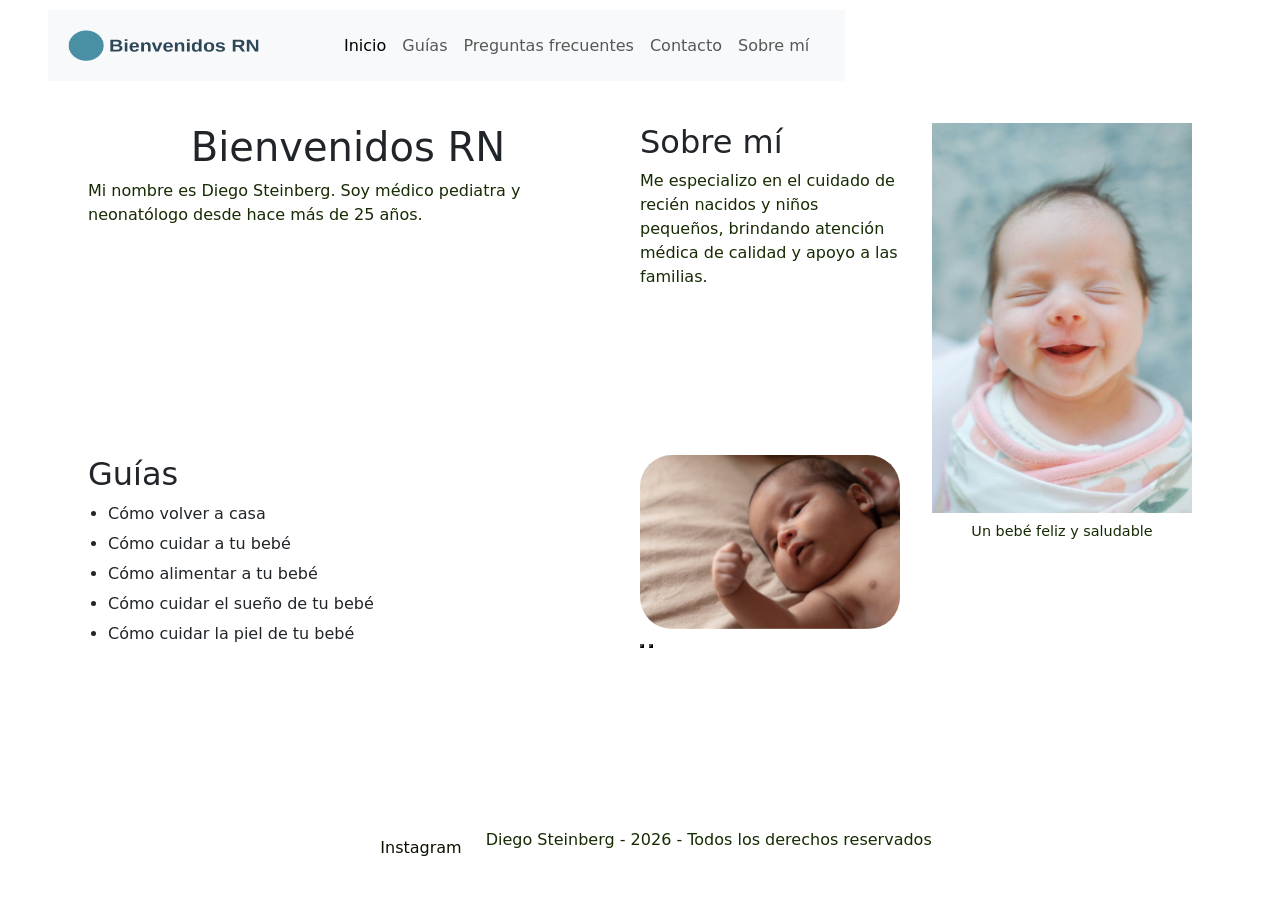
==== index.html @ 624943ad "fix index comentario invalido en carrusel y fix acordeon en preguntas frecuentes" ====
<!DOCTYPE html>
<html lang="es">

<head>
    <meta charset="UTF-8">
    <meta name="viewport" content="width=device-width, initial-scale=1.0">
    <!-- css -->
    <link rel="stylesheet" href="./styles/style.css">
    <title>Bienvenidos RN</title>
    <!-- Bootstrap CSS -->
    <link href="https://cdn.jsdelivr.net/npm/bootstrap@5.3.8/dist/css/bootstrap.min.css" rel="stylesheet"
        integrity="sha384-sRIl4kxILFvY47J16cr9ZwB07vP4J8+LH7qKQnuqkuIAvNWLzeN8tE5YBujZqJLB" crossorigin="anonymous">
</head>

<body>
    <header>
        <nav class="navbar navbar-expand-lg bg-light">
            <div class="container-fluid">
                <a class="navbar-brand" href="#">
                    <img src="assets/logo.png" alt="Bienvenidos RN" class="logo" style="max-height: 45px;">
                </a>

                <!-- Botón hamburguesa (visible solo en móviles/tablets) -->
                <button class="navbar-toggler" type="button" data-bs-toggle="offcanvas" data-bs-target="#menuPrincipal"
                    aria-controls="menuPrincipal" aria-label="Abrir menú de navegación">
                    <span class="navbar-toggler-icon"></span>
                </button>

                <!-- Menú lateral deslizable -->
                <div class="offcanvas offcanvas-end" tabindex="-1" id="menuPrincipal"
                    aria-labelledby="menuPrincipalLabel">
                    <div class="offcanvas-header">
                        <h5 class="offcanvas-title" id="menuPrincipalLabel">Bienvenidos RN</h5>
                        <button type="button" class="btn-close" data-bs-dismiss="offcanvas"
                            aria-label="Cerrar"></button>
                    </div>
                    <div class="offcanvas-body">
                        <ul class="navbar-nav justify-content-end flex-grow-1 pe-3">
                            <li class="nav-item">
                                <a class="nav-link active" aria-current="page" href="#">Inicio</a>
                            </li>
                            <li class="nav-item">
                                <a class="nav-link" href="pages/guias.html">Guías</a>
                            </li>
                            <li class="nav-item">
                                <a class="nav-link" href="pages/preguntas-frecuentes.html">Preguntas frecuentes</a>
                            </li>
                            <li class="nav-item">
                                <a class="nav-link" href="pages/contacto.html">Contacto</a>
                            </li>
                            <li class="nav-item">
                                <a class="nav-link" href="pages/sobre-mi.html">Sobre mí</a>
                            </li>
                        </ul>
                    </div>
                </div>
            </div>
        </nav>
    </header>

    <main class="home-grid">
        <section>
            <h1>Bienvenidos RN</h1>
            <p>Mi nombre es Diego Steinberg. Soy médico pediatra y neonatólogo desde hace más de 25 años.</p>
        </section>

        <section>
            <h2>Sobre mí</h2>
            <p>Me especializo en el cuidado de recién nacidos y niños pequeños, brindando atención médica de calidad y
                apoyo a las familias.</p>
        </section>

        <section>
            <h2>Guías</h2>
            <ul>
                <li>Cómo volver a casa</li>
                <li>Cómo cuidar a tu bebé</li>
                <li>Cómo alimentar a tu bebé</li>
                <li>Cómo cuidar el sueño de tu bebé</li>
                <li>Cómo cuidar la piel de tu bebé</li>
            </ul>
        </section>

        <figure class="home-foto">
            <img src="assets/imagenbebe.jpg" alt="Primer plano de la cara de un recién nacido">
            <figcaption>Un bebé feliz y saludable</figcaption>
        </figure>

        <!--carrusel-->
        <div id="carouselStackedBottom" class="carousel slide">
  <div class="carousel-inner rounded-5">
    <div class="carousel-item active">
      <img src="assets/reciennacido1.jpg" class="d-block w-100" alt="...">
    </div>
    <div class="carousel-item">
      <img src="assets/reciennacido2.jpg" class="d-block w-100" alt="...">
    </div>
    <div class="carousel-item">
      <img src="assets/reciennacido3.jpg" class="d-block w-100" alt="...">
    </div>
  </div>
  <div>
    <button class="btn-icon btn-sm" type="button" data-bs-target="#carouselStackedBottom" data-bs-slide="prev">
      <span class="carousel-icon-prev" aria-hidden="true"></span>
      <span class="visually-hidden">Previous</span>
    </button>
    <button class="btn-icon btn-sm" type="button" data-bs-target="#carouselStackedBottom" data-bs-slide="next">
      <span class="carousel-icon-next" aria-hidden="true"></span>
      <span class="visually-hidden">Next</span>
    </button>
  </div>
</div>
    </main>

    <footer>
        <ul class="footer-ul">
            <li><a href="https://www.instagram.com/diegosteinberg/">Instagram</a></li>
            <li>
                <p>Diego Steinberg - 2026 - Todos los derechos reservados</p>
            </li>
        </ul>
    </footer>
    <!-- Bootstrap JS -->
    <script src="https://cdn.jsdelivr.net/npm/bootstrap@5.3.8/dist/js/bootstrap.bundle.min.js"
        integrity="sha384-FKyoEForCGlyvwx9Hj09JcYn3nv7wiPVlz7YYwJrWVcXK/BmnVDxM+D2scQbITxI"
        crossorigin="anonymous"></script>
</body>

</html>
---- styles/style.css ----
/* fuentes de google fonts (el @import debe ir primero) */
@import url('https://fonts.googleapis.com/css2?family=Playpen+Sans:wght@100..800&display=swap');

/* ========== BASE (mobile-first) ========== */
* {
    margin: 0;
    padding: 0;
    box-sizing: border-box;
}

body {
    font-family: "Playpen Sans", cursive;
    background-color: #e4d8ae;
    display: flex;
    flex-direction: column;
    min-height: 100vh;
}

img {
    max-width: 100%;
    height: auto;
    display: block;
}

/* header y nav: apilados en mobile */
header {
    display: flex;
    flex-direction: column;
    align-items: center;
    gap: 10px;
    padding: 10px;
}

.logo {
    width: 60%;
    max-width: 260px;
    height: auto;
}

.nav-ul {
    display: flex;
    flex-wrap: wrap;
    justify-content: center;
    align-items: center;
    list-style: none;
    gap: 8px 16px;
    padding: 10px;
}

.nav-ul li {
    list-style: none;
}

.nav-ul li a {
    text-decoration: none;
    color: #091201;
    font-size: 1rem;
    font-weight: 400;
    padding: 8px 0;
    display: inline-block;
}

.nav-ul li a:hover {
    color: #0a7786;
}

/* main: secciones apiladas al 100% del ancho */
main {
    flex: 1;
    display: flex;
    flex-direction: column;
    gap: 20px;
    padding: 16px;
    width: 100%;
}

main>section {
    width: 100%;
}

article {
    margin: 0;
}

figure {
    display: flex;
    flex-direction: column;
    gap: 8px;
}

figcaption {
    color: #162b03;
    font-size: 0.9rem;
    text-align: center;
}

/* tipografía */
h1 {
    color: #0a7786;
    font-size: 2rem;
    text-align: center;
    font-weight: 700;
}

h2 {
    color: #2d701f;
    font-size: 1.5rem;
    text-align: left;
    font-weight: 500;
}

p {
    color: #162b03;
    font-size: 1rem;
    text-align: left;
    font-weight: 400;
    line-height: 1.5;
}

main ul {
    padding-left: 20px;
    display: flex;
    flex-direction: column;
    gap: 6px;
}

/* footer */
footer {
    padding: 16px;
}

.footer-ul {
    list-style: none;
    display: flex;
    flex-direction: column;
    align-items: center;
    gap: 8px;
    text-align: center;
}

.footer-ul li a {
    text-decoration: none;
    color: #091201;
    font-size: 1rem;
    font-weight: 400;
}

/* ========== INDEX: grid con areas (mobile = una columna) ========== */
.home-grid {
    display: grid;
    grid-template-columns: 1fr;
    grid-template-areas:
        "hero"
        "sobre"
        "guias"
        "foto";
    gap: 20px;
}

.home-foto {
    grid-area: foto;
}

/* ========== GUIAS: grid con areas (mobile = una columna) ========== */
.guias-grid {
    display: grid;
    grid-template-columns: 1fr;
    grid-template-areas:
        "intro"
        "g1"
        "g2"
        "g3"
        "g4"
        "g5"
        "foto";
    gap: 20px;
}

.guias-intro {
    grid-area: intro;
    display: flex;
    flex-direction: column;
    gap: 10px;
}

.guias-foto {
    grid-area: foto;
}

.guias-grid article {
    display: flex;
    flex-direction: column;
    gap: 8px;
    background-color: rgba(255, 255, 255, 0.35);
    padding: 16px;
    border-radius: 12px;
}

/* ======== TABLET ========== */
@media (min-width: 768px) {
    header {
        flex-direction: row;
        justify-content: space-between;
        padding: 10px 24px;
    }

    .logo {
        width: 220px;
    }

    main {
        padding: 24px;
    }

    h1 {
        font-size: 2.5rem;
    }

    h2 {
        font-size: 2rem;
    }

    .home-grid {
        grid-template-columns: 1fr 1fr;
        grid-template-areas:
            "hero  hero"
            "sobre guias"
            "foto  foto";
    }

    .home-foto img {
        margin: 0 auto;
        max-width: 70%;
    }

    .guias-grid {
        grid-template-columns: 1fr 1fr;

    }

    .footer-ul {
        flex-direction: row;
        justify-content: center;
        gap: 24px;
    }
}

/* ======== DESKTOP ========== */
@media (min-width: 1024px) {
    header {
        padding: 10px 48px;
    }

    .logo {
        width: 300px;
    }

    main {
        max-width: 1200px;
        margin: 0 auto;
        padding: 32px 48px;
        gap: 32px;
    }

    h1 {
        font-size: 3.5rem;
    }

    h2 {
        font-size: 2.5rem;
    }

    .home-grid {
        grid-template-columns: 2fr 1fr 1fr;
        grid-template-areas:
            "hero  hero  foto"
            "sobre guias foto";
        gap: 32px;
        align-items: start;
    }

    .home-foto img {
        max-width: 100%;
    }

    .guias-grid {
        grid-template-columns: repeat(3, 1fr);

        gap: 24px;
    }

    .guias-foto {
        align-self: center;
    }
}
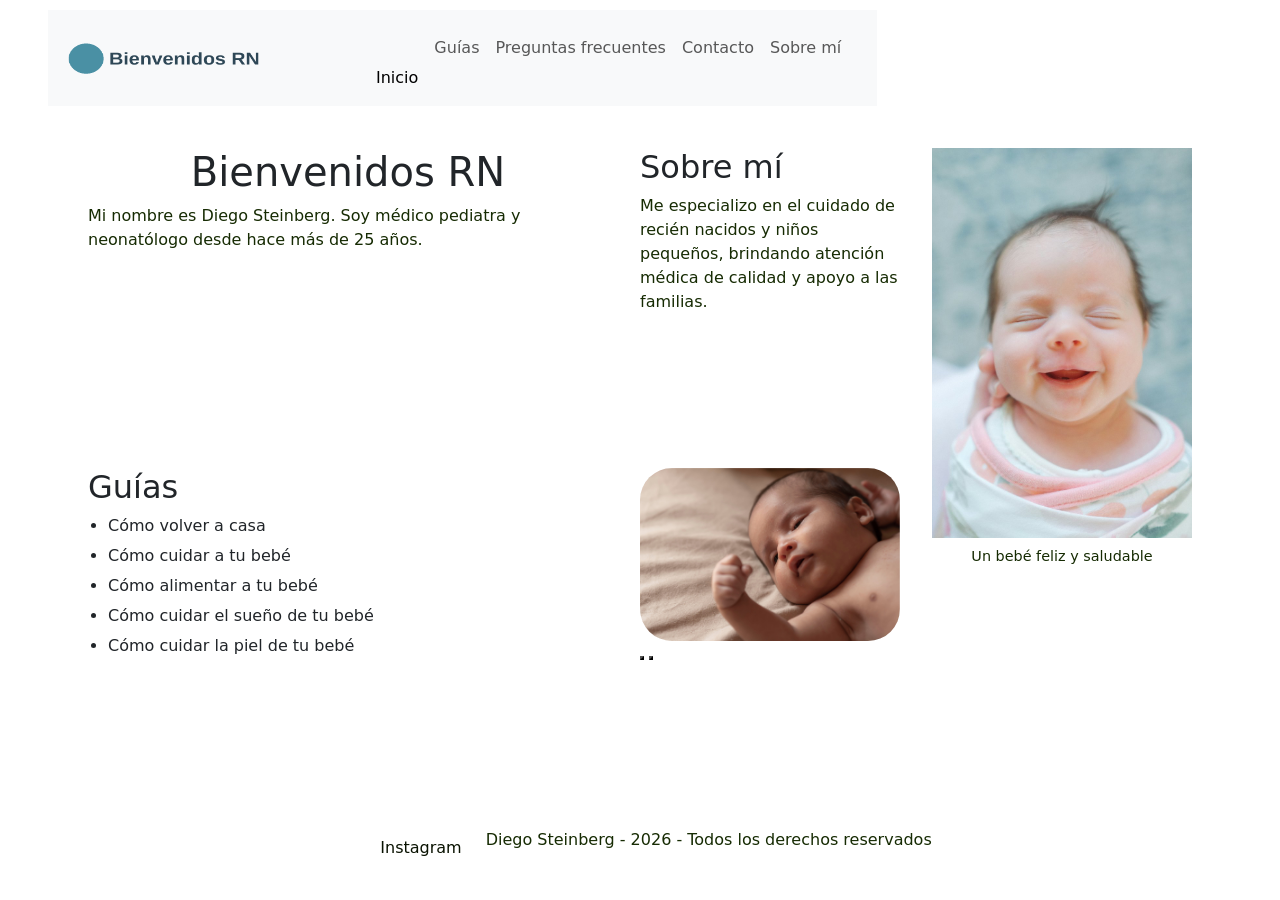
==== commit a5ccb477: "pasando estilos a css1" ====
--- a/index.html
+++ b/index.html
@@ -17,43 +17,43 @@
         <nav class="navbar navbar-expand-lg bg-light">
             <div class="container-fluid">
                 <a class="navbar-brand" href="#">
-                    <img src="assets/logo.png" alt="Bienvenidos RN" class="logo" style="max-height: 45px;">
-                </a>
+                    <img src="assets/logo.png" alt="Bienvenidos RN" class="logo" </a>
 
-                <!-- Botón hamburguesa (visible solo en móviles/tablets) -->
-                <button class="navbar-toggler" type="button" data-bs-toggle="offcanvas" data-bs-target="#menuPrincipal"
-                    aria-controls="menuPrincipal" aria-label="Abrir menú de navegación">
-                    <span class="navbar-toggler-icon"></span>
-                </button>
+                    <!-- Botón hamburguesa (visible solo en móviles/tablets) -->
+                    <button class="navbar-toggler" type="button" data-bs-toggle="offcanvas"
+                        data-bs-target="#menuPrincipal" aria-controls="menuPrincipal"
+                        aria-label="Abrir menú de navegación">
+                        <span class="navbar-toggler-icon"></span>
+                    </button>
 
-                <!-- Menú lateral deslizable -->
-                <div class="offcanvas offcanvas-end" tabindex="-1" id="menuPrincipal"
-                    aria-labelledby="menuPrincipalLabel">
-                    <div class="offcanvas-header">
-                        <h5 class="offcanvas-title" id="menuPrincipalLabel">Bienvenidos RN</h5>
-                        <button type="button" class="btn-close" data-bs-dismiss="offcanvas"
-                            aria-label="Cerrar"></button>
+                    <!-- Menú lateral deslizable -->
+                    <div class="offcanvas offcanvas-end" tabindex="-1" id="menuPrincipal"
+                        aria-labelledby="menuPrincipalLabel">
+                        <div class="offcanvas-header">
+                            <h5 class="offcanvas-title" id="menuPrincipalLabel">Bienvenidos RN</h5>
+                            <button type="button" class="btn-close" data-bs-dismiss="offcanvas"
+                                aria-label="Cerrar"></button>
+                        </div>
+                        <div class="offcanvas-body">
+                            <ul class="navbar-nav justify-content-end flex-grow-1 pe-3">
+                                <li class="nav-item">
+                                    <a class="nav-link active" aria-current="page" href="#">Inicio</a>
+                                </li>
+                                <li class="nav-item">
+                                    <a class="nav-link" href="pages/guias.html">Guías</a>
+                                </li>
+                                <li class="nav-item">
+                                    <a class="nav-link" href="pages/preguntas-frecuentes.html">Preguntas frecuentes</a>
+                                </li>
+                                <li class="nav-item">
+                                    <a class="nav-link" href="pages/contacto.html">Contacto</a>
+                                </li>
+                                <li class="nav-item">
+                                    <a class="nav-link" href="pages/sobre-mi.html">Sobre mí</a>
+                                </li>
+                            </ul>
+                        </div>
                     </div>
-                    <div class="offcanvas-body">
-                        <ul class="navbar-nav justify-content-end flex-grow-1 pe-3">
-                            <li class="nav-item">
-                                <a class="nav-link active" aria-current="page" href="#">Inicio</a>
-                            </li>
-                            <li class="nav-item">
-                                <a class="nav-link" href="pages/guias.html">Guías</a>
-                            </li>
-                            <li class="nav-item">
-                                <a class="nav-link" href="pages/preguntas-frecuentes.html">Preguntas frecuentes</a>
-                            </li>
-                            <li class="nav-item">
-                                <a class="nav-link" href="pages/contacto.html">Contacto</a>
-                            </li>
-                            <li class="nav-item">
-                                <a class="nav-link" href="pages/sobre-mi.html">Sobre mí</a>
-                            </li>
-                        </ul>
-                    </div>
-                </div>
             </div>
         </nav>
     </header>
@@ -88,28 +88,30 @@
 
         <!--carrusel-->
         <div id="carouselStackedBottom" class="carousel slide">
-  <div class="carousel-inner rounded-5">
-    <div class="carousel-item active">
-      <img src="assets/reciennacido1.jpg" class="d-block w-100" alt="...">
-    </div>
-    <div class="carousel-item">
-      <img src="assets/reciennacido2.jpg" class="d-block w-100" alt="...">
-    </div>
-    <div class="carousel-item">
-      <img src="assets/reciennacido3.jpg" class="d-block w-100" alt="...">
-    </div>
-  </div>
-  <div>
-    <button class="btn-icon btn-sm" type="button" data-bs-target="#carouselStackedBottom" data-bs-slide="prev">
-      <span class="carousel-icon-prev" aria-hidden="true"></span>
-      <span class="visually-hidden">Previous</span>
-    </button>
-    <button class="btn-icon btn-sm" type="button" data-bs-target="#carouselStackedBottom" data-bs-slide="next">
-      <span class="carousel-icon-next" aria-hidden="true"></span>
-      <span class="visually-hidden">Next</span>
-    </button>
-  </div>
-</div>
+            <div class="carousel-inner rounded-5">
+                <div class="carousel-item active">
+                    <img src="assets/reciennacido1.jpg" class="d-block w-100" alt="...">
+                </div>
+                <div class="carousel-item">
+                    <img src="assets/reciennacido2.jpg" class="d-block w-100" alt="...">
+                </div>
+                <div class="carousel-item">
+                    <img src="assets/reciennacido3.jpg" class="d-block w-100" alt="...">
+                </div>
+            </div>
+            <div>
+                <button class="btn-icon btn-sm" type="button" data-bs-target="#carouselStackedBottom"
+                    data-bs-slide="prev">
+                    <span class="carousel-icon-prev" aria-hidden="true"></span>
+                    <span class="visually-hidden">Previous</span>
+                </button>
+                <button class="btn-icon btn-sm" type="button" data-bs-target="#carouselStackedBottom"
+                    data-bs-slide="next">
+                    <span class="carousel-icon-next" aria-hidden="true"></span>
+                    <span class="visually-hidden">Next</span>
+                </button>
+            </div>
+        </div>
     </main>
 
     <footer>
--- a/styles/style.css
+++ b/styles/style.css
@@ -1,295 +1,263 @@
+@charset "UTF-8";
 /* fuentes de google fonts (el @import debe ir primero) */
-@import url('https://fonts.googleapis.com/css2?family=Playpen+Sans:wght@100..800&display=swap');
-
+@import url("https://fonts.googleapis.com/css2?family=Playpen+Sans:wght@100..800&display=swap");
 /* ========== BASE (mobile-first) ========== */
 * {
-    margin: 0;
-    padding: 0;
-    box-sizing: border-box;
+  margin: 0;
+  padding: 0;
+  box-sizing: border-box;
 }
 
 body {
-    font-family: "Playpen Sans", cursive;
-    background-color: #e4d8ae;
-    display: flex;
-    flex-direction: column;
-    min-height: 100vh;
+  font-family: "Playpen Sans", cursive;
+  background-color: #e4d8ae;
+  display: flex;
+  flex-direction: column;
+  min-height: 100vh;
 }
 
 img {
-    max-width: 100%;
-    height: auto;
-    display: block;
+  max-width: 100%;
+  height: auto;
+  display: block;
 }
 
 /* header y nav: apilados en mobile */
 header {
-    display: flex;
-    flex-direction: column;
-    align-items: center;
-    gap: 10px;
-    padding: 10px;
+  display: flex;
+  flex-direction: column;
+  align-items: center;
+  gap: 10px;
+  padding: 10px;
 }
 
 .logo {
-    width: 60%;
-    max-width: 260px;
-    height: auto;
+  width: 60%;
+  max-width: 260px;
+  max-height: 45px;
+  height: auto;
 }
 
 .nav-ul {
-    display: flex;
-    flex-wrap: wrap;
-    justify-content: center;
-    align-items: center;
-    list-style: none;
-    gap: 8px 16px;
-    padding: 10px;
+  display: flex;
+  flex-wrap: wrap;
+  justify-content: center;
+  align-items: center;
+  list-style: none;
+  gap: 8px 16px;
+  padding: 10px;
 }
 
 .nav-ul li {
-    list-style: none;
+  list-style: none;
 }
 
 .nav-ul li a {
-    text-decoration: none;
-    color: #091201;
-    font-size: 1rem;
-    font-weight: 400;
-    padding: 8px 0;
-    display: inline-block;
+  text-decoration: none;
+  color: #091201;
+  font-size: 1rem;
+  font-weight: 400;
+  padding: 8px 0;
+  display: inline-block;
 }
 
 .nav-ul li a:hover {
-    color: #0a7786;
+  color: #0a7786;
 }
 
 /* main: secciones apiladas al 100% del ancho */
 main {
-    flex: 1;
-    display: flex;
-    flex-direction: column;
-    gap: 20px;
-    padding: 16px;
-    width: 100%;
-}
-
-main>section {
-    width: 100%;
+  flex: 1;
+  display: flex;
+  flex-direction: column;
+  gap: 20px;
+  padding: 16px;
+  width: 100%;
+}
+
+main > section {
+  width: 100%;
 }
 
 article {
-    margin: 0;
+  margin: 0;
 }
 
 figure {
-    display: flex;
-    flex-direction: column;
-    gap: 8px;
+  display: flex;
+  flex-direction: column;
+  gap: 8px;
 }
 
 figcaption {
-    color: #162b03;
-    font-size: 0.9rem;
-    text-align: center;
+  color: #162b03;
+  font-size: 0.9rem;
+  text-align: center;
 }
 
 /* tipografía */
 h1 {
-    color: #0a7786;
-    font-size: 2rem;
-    text-align: center;
-    font-weight: 700;
+  color: #0a7786;
+  font-size: 2rem;
+  text-align: center;
+  font-weight: 700;
 }
 
 h2 {
-    color: #2d701f;
-    font-size: 1.5rem;
-    text-align: left;
-    font-weight: 500;
+  color: #2d701f;
+  font-size: 1.5rem;
+  text-align: left;
+  font-weight: 500;
 }
 
 p {
-    color: #162b03;
-    font-size: 1rem;
-    text-align: left;
-    font-weight: 400;
-    line-height: 1.5;
+  color: #162b03;
+  font-size: 1rem;
+  text-align: left;
+  font-weight: 400;
+  line-height: 1.5;
 }
 
 main ul {
-    padding-left: 20px;
-    display: flex;
-    flex-direction: column;
-    gap: 6px;
+  padding-left: 20px;
+  display: flex;
+  flex-direction: column;
+  gap: 6px;
 }
 
 /* footer */
 footer {
-    padding: 16px;
+  padding: 16px;
 }
 
 .footer-ul {
-    list-style: none;
-    display: flex;
-    flex-direction: column;
-    align-items: center;
-    gap: 8px;
-    text-align: center;
+  list-style: none;
+  display: flex;
+  flex-direction: column;
+  align-items: center;
+  gap: 8px;
+  text-align: center;
 }
 
 .footer-ul li a {
-    text-decoration: none;
-    color: #091201;
-    font-size: 1rem;
-    font-weight: 400;
+  text-decoration: none;
+  color: #091201;
+  font-size: 1rem;
+  font-weight: 400;
 }
 
 /* ========== INDEX: grid con areas (mobile = una columna) ========== */
 .home-grid {
-    display: grid;
-    grid-template-columns: 1fr;
-    grid-template-areas:
-        "hero"
-        "sobre"
-        "guias"
-        "foto";
-    gap: 20px;
+  display: grid;
+  grid-template-columns: 1fr;
+  grid-template-areas: "hero" "sobre" "guias" "foto";
+  gap: 20px;
 }
 
 .home-foto {
-    grid-area: foto;
+  grid-area: foto;
 }
 
 /* ========== GUIAS: grid con areas (mobile = una columna) ========== */
 .guias-grid {
-    display: grid;
-    grid-template-columns: 1fr;
-    grid-template-areas:
-        "intro"
-        "g1"
-        "g2"
-        "g3"
-        "g4"
-        "g5"
-        "foto";
-    gap: 20px;
+  display: grid;
+  grid-template-columns: 1fr;
+  grid-template-areas: "intro" "g1" "g2" "g3" "g4" "g5" "foto";
+  gap: 20px;
 }
 
 .guias-intro {
-    grid-area: intro;
-    display: flex;
-    flex-direction: column;
-    gap: 10px;
+  grid-area: intro;
+  display: flex;
+  flex-direction: column;
+  gap: 10px;
 }
 
 .guias-foto {
-    grid-area: foto;
+  grid-area: foto;
 }
 
 .guias-grid article {
-    display: flex;
-    flex-direction: column;
-    gap: 8px;
-    background-color: rgba(255, 255, 255, 0.35);
-    padding: 16px;
-    border-radius: 12px;
+  display: flex;
+  flex-direction: column;
+  gap: 8px;
+  background-color: rgba(255, 255, 255, 0.35);
+  padding: 16px;
+  border-radius: 12px;
 }
 
 /* ======== TABLET ========== */
 @media (min-width: 768px) {
-    header {
-        flex-direction: row;
-        justify-content: space-between;
-        padding: 10px 24px;
-    }
-
-    .logo {
-        width: 220px;
-    }
-
-    main {
-        padding: 24px;
-    }
-
-    h1 {
-        font-size: 2.5rem;
-    }
-
-    h2 {
-        font-size: 2rem;
-    }
-
-    .home-grid {
-        grid-template-columns: 1fr 1fr;
-        grid-template-areas:
-            "hero  hero"
-            "sobre guias"
-            "foto  foto";
-    }
-
-    .home-foto img {
-        margin: 0 auto;
-        max-width: 70%;
-    }
-
-    .guias-grid {
-        grid-template-columns: 1fr 1fr;
-
-    }
-
-    .footer-ul {
-        flex-direction: row;
-        justify-content: center;
-        gap: 24px;
-    }
-}
-
+  header {
+    flex-direction: row;
+    justify-content: space-between;
+    padding: 10px 24px;
+  }
+  .logo {
+    width: 220px;
+  }
+  main {
+    padding: 24px;
+  }
+  h1 {
+    font-size: 2.5rem;
+  }
+  h2 {
+    font-size: 2rem;
+  }
+  .home-grid {
+    grid-template-columns: 1fr 1fr;
+    grid-template-areas: "hero  hero" "sobre guias" "foto  foto";
+  }
+  .home-foto img {
+    margin: 0 auto;
+    max-width: 70%;
+  }
+  .guias-grid {
+    grid-template-columns: 1fr 1fr;
+  }
+  .footer-ul {
+    flex-direction: row;
+    justify-content: center;
+    gap: 24px;
+  }
+}
 /* ======== DESKTOP ========== */
 @media (min-width: 1024px) {
-    header {
-        padding: 10px 48px;
-    }
-
-    .logo {
-        width: 300px;
-    }
-
-    main {
-        max-width: 1200px;
-        margin: 0 auto;
-        padding: 32px 48px;
-        gap: 32px;
-    }
-
-    h1 {
-        font-size: 3.5rem;
-    }
-
-    h2 {
-        font-size: 2.5rem;
-    }
-
-    .home-grid {
-        grid-template-columns: 2fr 1fr 1fr;
-        grid-template-areas:
-            "hero  hero  foto"
-            "sobre guias foto";
-        gap: 32px;
-        align-items: start;
-    }
-
-    .home-foto img {
-        max-width: 100%;
-    }
-
-    .guias-grid {
-        grid-template-columns: repeat(3, 1fr);
-
-        gap: 24px;
-    }
-
-    .guias-foto {
-        align-self: center;
-    }
-}+  header {
+    padding: 10px 48px;
+  }
+  .logo {
+    width: 300px;
+  }
+  main {
+    max-width: 1200px;
+    margin: 0 auto;
+    padding: 32px 48px;
+    gap: 32px;
+  }
+  h1 {
+    font-size: 3.5rem;
+  }
+  h2 {
+    font-size: 2.5rem;
+  }
+  .home-grid {
+    grid-template-columns: 2fr 1fr 1fr;
+    grid-template-areas: "hero  hero  foto" "sobre guias foto";
+    gap: 32px;
+    align-items: start;
+  }
+  .home-foto img {
+    max-width: 100%;
+  }
+  .guias-grid {
+    grid-template-columns: repeat(3, 1fr);
+    gap: 24px;
+  }
+  .guias-foto {
+    align-self: center;
+  }
+}
+
+/*# sourceMappingURL=style.css.map */
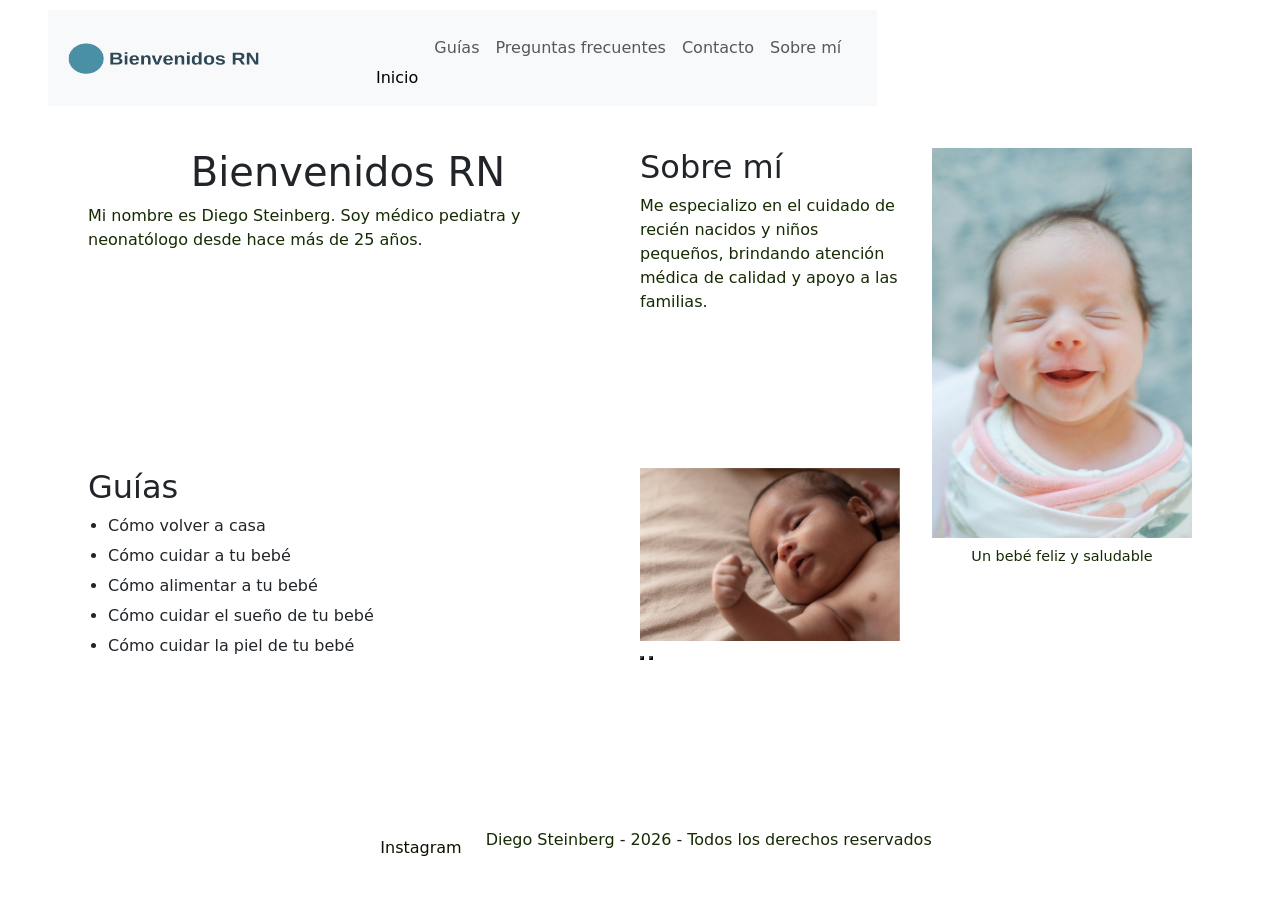
==== commit 7f6c1c89: "fix carrusel" ====
--- a/index.html
+++ b/index.html
@@ -88,15 +88,15 @@
 
         <!--carrusel-->
         <div id="carouselStackedBottom" class="carousel slide">
-            <div class="carousel-inner rounded-5">
+            <div class="carousel-inner carrusel-inner-">
                 <div class="carousel-item active">
-                    <img src="assets/reciennacido1.jpg" class="d-block w-100" alt="...">
+                    <img src="assets/reciennacido1.jpg" class="carrusel-img" alt="...">
                 </div>
                 <div class="carousel-item">
-                    <img src="assets/reciennacido2.jpg" class="d-block w-100" alt="...">
+                    <img src="assets/reciennacido2.jpg" class="carrusel-img" alt="...">
                 </div>
                 <div class="carousel-item">
-                    <img src="assets/reciennacido3.jpg" class="d-block w-100" alt="...">
+                    <img src="assets/reciennacido3.jpg" class="carrusel-img" alt="...">
                 </div>
             </div>
             <div>
--- a/styles/style.css
+++ b/styles/style.css
@@ -1,6 +1,7 @@
 @charset "UTF-8";
 /* fuentes de google fonts (el @import debe ir primero) */
 @import url("https://fonts.googleapis.com/css2?family=Playpen+Sans:wght@100..800&display=swap");
+
 /* ========== BASE (mobile-first) ========== */
 * {
   margin: 0;
@@ -75,7 +76,7 @@
   width: 100%;
 }
 
-main > section {
+main>section {
   width: 100%;
 }
 
@@ -193,71 +194,97 @@
     justify-content: space-between;
     padding: 10px 24px;
   }
+
   .logo {
     width: 220px;
   }
+
   main {
     padding: 24px;
   }
+
   h1 {
     font-size: 2.5rem;
   }
+
   h2 {
     font-size: 2rem;
   }
+
   .home-grid {
     grid-template-columns: 1fr 1fr;
     grid-template-areas: "hero  hero" "sobre guias" "foto  foto";
   }
+
   .home-foto img {
     margin: 0 auto;
     max-width: 70%;
   }
+
   .guias-grid {
     grid-template-columns: 1fr 1fr;
   }
+
   .footer-ul {
     flex-direction: row;
     justify-content: center;
     gap: 24px;
   }
 }
+
 /* ======== DESKTOP ========== */
 @media (min-width: 1024px) {
   header {
     padding: 10px 48px;
   }
+
   .logo {
     width: 300px;
   }
+
   main {
     max-width: 1200px;
     margin: 0 auto;
     padding: 32px 48px;
     gap: 32px;
   }
+
   h1 {
     font-size: 3.5rem;
   }
+
   h2 {
     font-size: 2.5rem;
   }
+
   .home-grid {
     grid-template-columns: 2fr 1fr 1fr;
     grid-template-areas: "hero  hero  foto" "sobre guias foto";
     gap: 32px;
     align-items: start;
   }
+
   .home-foto img {
     max-width: 100%;
   }
+
+  .carrusel-inner {
+    border-radius: 2rem;
+  }
+
+  .carrusel-img {
+    display: block;
+    width: 100%;
+  }
+
   .guias-grid {
     grid-template-columns: repeat(3, 1fr);
     gap: 24px;
   }
+
   .guias-foto {
     align-self: center;
   }
 }
 
-/*# sourceMappingURL=style.css.map */
+/*# sourceMappingURL=style.css.map */
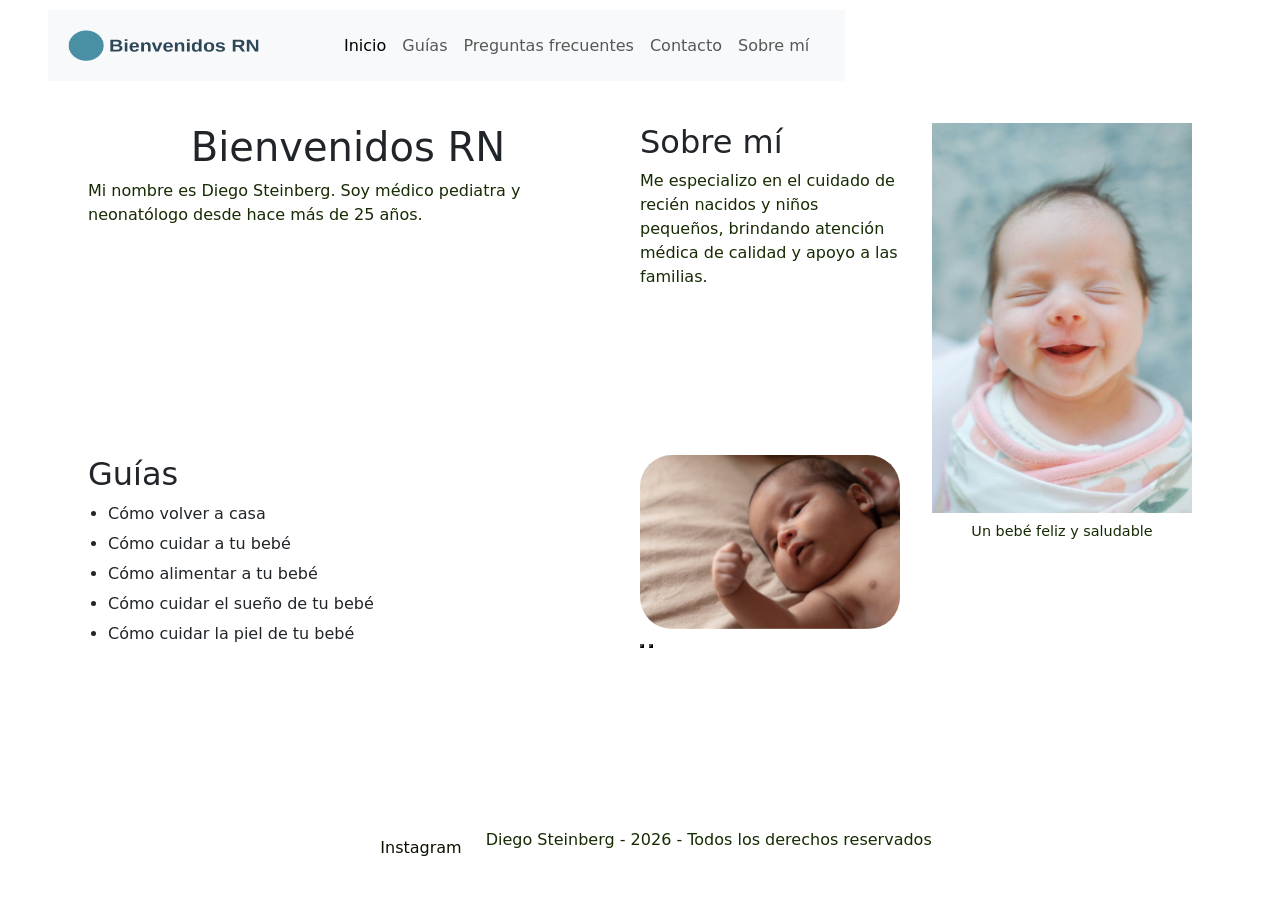
==== commit 1562c65c: "fix inicio" ====
--- a/index.html
+++ b/index.html
@@ -17,43 +17,43 @@
         <nav class="navbar navbar-expand-lg bg-light">
             <div class="container-fluid">
                 <a class="navbar-brand" href="#">
-                    <img src="assets/logo.png" alt="Bienvenidos RN" class="logo" </a>
+                    <img src="assets/logo.png" alt="Bienvenidos RN" class="logo">
+                </a>
 
-                    <!-- Botón hamburguesa (visible solo en móviles/tablets) -->
-                    <button class="navbar-toggler" type="button" data-bs-toggle="offcanvas"
-                        data-bs-target="#menuPrincipal" aria-controls="menuPrincipal"
-                        aria-label="Abrir menú de navegación">
-                        <span class="navbar-toggler-icon"></span>
-                    </button>
+                <!-- Botón hamburguesa (visible solo en móviles/tablets) -->
+                <button class="navbar-toggler" type="button" data-bs-toggle="offcanvas" data-bs-target="#menuPrincipal"
+                    aria-controls="menuPrincipal" aria-label="Abrir menú de navegación">
+                    <span class="navbar-toggler-icon"></span>
+                </button>
 
-                    <!-- Menú lateral deslizable -->
-                    <div class="offcanvas offcanvas-end" tabindex="-1" id="menuPrincipal"
-                        aria-labelledby="menuPrincipalLabel">
-                        <div class="offcanvas-header">
-                            <h5 class="offcanvas-title" id="menuPrincipalLabel">Bienvenidos RN</h5>
-                            <button type="button" class="btn-close" data-bs-dismiss="offcanvas"
-                                aria-label="Cerrar"></button>
-                        </div>
-                        <div class="offcanvas-body">
-                            <ul class="navbar-nav justify-content-end flex-grow-1 pe-3">
-                                <li class="nav-item">
-                                    <a class="nav-link active" aria-current="page" href="#">Inicio</a>
-                                </li>
-                                <li class="nav-item">
-                                    <a class="nav-link" href="pages/guias.html">Guías</a>
-                                </li>
-                                <li class="nav-item">
-                                    <a class="nav-link" href="pages/preguntas-frecuentes.html">Preguntas frecuentes</a>
-                                </li>
-                                <li class="nav-item">
-                                    <a class="nav-link" href="pages/contacto.html">Contacto</a>
-                                </li>
-                                <li class="nav-item">
-                                    <a class="nav-link" href="pages/sobre-mi.html">Sobre mí</a>
-                                </li>
-                            </ul>
-                        </div>
+                <!-- Menú lateral deslizable -->
+                <div class="offcanvas offcanvas-end" tabindex="-1" id="menuPrincipal"
+                    aria-labelledby="menuPrincipalLabel">
+                    <div class="offcanvas-header">
+                        <h5 class="offcanvas-title" id="menuPrincipalLabel">Bienvenidos RN</h5>
+                        <button type="button" class="btn-close" data-bs-dismiss="offcanvas"
+                            aria-label="Cerrar"></button>
                     </div>
+                    <div class="offcanvas-body">
+                        <ul class="navbar-nav justify-content-end flex-grow-1 pe-3">
+                            <li class="nav-item">
+                                <a class="nav-link active" aria-current="page" href="#">Inicio</a>
+                            </li>
+                            <li class="nav-item">
+                                <a class="nav-link" href="pages/guias.html">Guías</a>
+                            </li>
+                            <li class="nav-item">
+                                <a class="nav-link" href="pages/preguntas-frecuentes.html">Preguntas frecuentes</a>
+                            </li>
+                            <li class="nav-item">
+                                <a class="nav-link" href="pages/contacto.html">Contacto</a>
+                            </li>
+                            <li class="nav-item">
+                                <a class="nav-link" href="pages/sobre-mi.html">Sobre mí</a>
+                            </li>
+                        </ul>
+                    </div>
+                </div>
             </div>
         </nav>
     </header>
@@ -88,7 +88,7 @@
 
         <!--carrusel-->
         <div id="carouselStackedBottom" class="carousel slide">
-            <div class="carousel-inner carrusel-inner-">
+            <div class="carousel-inner carrusel-inner">
                 <div class="carousel-item active">
                     <img src="assets/reciennacido1.jpg" class="carrusel-img" alt="...">
                 </div>
--- a/styles/style.css
+++ b/styles/style.css
@@ -277,6 +277,7 @@
     width: 100%;
   }
 
+
   .guias-grid {
     grid-template-columns: repeat(3, 1fr);
     gap: 24px;
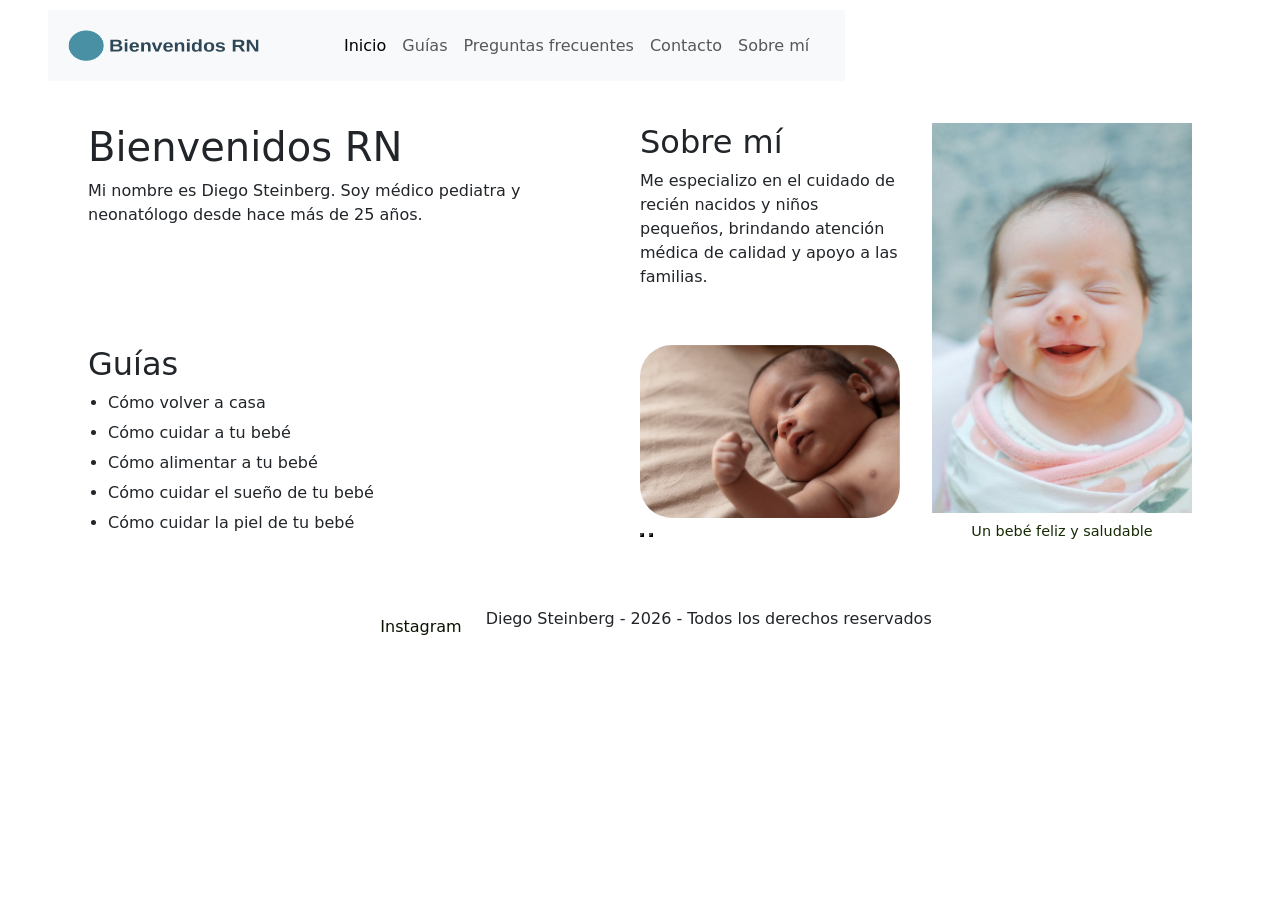
==== commit 68ae5f69: "enlazar AOs" ====
--- a/index.html
+++ b/index.html
@@ -10,11 +10,13 @@
     <!-- Bootstrap CSS -->
     <link href="https://cdn.jsdelivr.net/npm/bootstrap@5.3.8/dist/css/bootstrap.min.css" rel="stylesheet"
         integrity="sha384-sRIl4kxILFvY47J16cr9ZwB07vP4J8+LH7qKQnuqkuIAvNWLzeN8tE5YBujZqJLB" crossorigin="anonymous">
+    <!--AOS -->
+    <link href="https://unpkg.com/aos@2.3.1/dist/aos.css" rel="stylesheet">
 </head>
 
 <body>
     <header>
-        <nav class="navbar navbar-expand-lg bg-light">
+        <nav class="navbar navbar-expand-lg navbar-fondo">
             <div class="container-fluid">
                 <a class="navbar-brand" href="#">
                     <img src="assets/logo.png" alt="Bienvenidos RN" class="logo">
@@ -35,7 +37,7 @@
                             aria-label="Cerrar"></button>
                     </div>
                     <div class="offcanvas-body">
-                        <ul class="navbar-nav justify-content-end flex-grow-1 pe-3">
+                        <ul class="navbar-nav menu-lista">
                             <li class="nav-item">
                                 <a class="nav-link active" aria-current="page" href="#">Inicio</a>
                             </li>
@@ -126,6 +128,14 @@
     <script src="https://cdn.jsdelivr.net/npm/bootstrap@5.3.8/dist/js/bootstrap.bundle.min.js"
         integrity="sha384-FKyoEForCGlyvwx9Hj09JcYn3nv7wiPVlz7YYwJrWVcXK/BmnVDxM+D2scQbITxI"
         crossorigin="anonymous"></script>
+    <!---aos->
+            <script src="https://unpkg.com/aos@2.3.1/dist/aos.js"></script>
+    <script>
+      AOS.init({
+        duration: 700,
+        once: true // Anima una sola vez al bajar para no marear
+      });
+    </script>
 </body>
 
 </html>
--- a/styles/style.css
+++ b/styles/style.css
@@ -1,8 +1,3 @@
-@charset "UTF-8";
-/* fuentes de google fonts (el @import debe ir primero) */
-@import url("https://fonts.googleapis.com/css2?family=Playpen+Sans:wght@100..800&display=swap");
-
-/* ========== BASE (mobile-first) ========== */
 * {
   margin: 0;
   padding: 0;
@@ -12,9 +7,6 @@
 body {
   font-family: "Playpen Sans", cursive;
   background-color: #e4d8ae;
-  display: flex;
-  flex-direction: column;
-  min-height: 100vh;
 }
 
 img {
@@ -23,7 +15,22 @@
   display: block;
 }
 
-/* header y nav: apilados en mobile */
+article {
+  margin: 0;
+}
+
+figure {
+  display: flex;
+  flex-direction: column;
+  gap: 8px;
+}
+
+figcaption {
+  color: #162b03;
+  font-size: 0.9rem;
+  text-align: center;
+}
+
 header {
   display: flex;
   flex-direction: column;
@@ -31,28 +38,145 @@
   gap: 10px;
   padding: 10px;
 }
-
-.logo {
+@media (min-width: 768px) {
+  header {
+    flex-direction: row;
+    justify-content: space-between;
+    padding: 10px 24px;
+  }
+}
+@media (min-width: 1024px) {
+  header {
+    padding: 10px 48px;
+  }
+}
+header .logo {
   width: 60%;
   max-width: 260px;
   max-height: 45px;
   height: auto;
 }
+@media (min-width: 768px) {
+  header .logo {
+    width: 220px;
+  }
+}
+@media (min-width: 1024px) {
+  header .logo {
+    width: 300px;
+  }
+}
+
+main {
+  flex: 1;
+  display: flex;
+  flex-direction: column;
+  gap: 20px;
+  padding: 16px;
+  width: 100%;
+}
+main > section {
+  width: 100%;
+}
+main ul {
+  padding-left: 20px;
+  display: flex;
+  flex-direction: column;
+  gap: 6px;
+}
+@media (min-width: 768px) {
+  main {
+    padding: 24px;
+  }
+}
+@media (min-width: 1024px) {
+  main {
+    max-width: 1200px;
+    margin: 0 auto;
+    padding: 32px 48px;
+    gap: 32px;
+  }
+}
+
+.home-grid {
+  display: grid;
+  grid-template-columns: 1fr;
+  grid-template-areas: "hero" "sobre" "guias" "foto";
+  gap: 20px;
+}
+.home-grid .home-foto {
+  grid-area: foto;
+}
+@media (min-width: 768px) {
+  .home-grid .home-foto img {
+    margin: 0 auto;
+    max-width: 70%;
+  }
+}
+@media (min-width: 1024px) {
+  .home-grid .home-foto img {
+    max-width: 100%;
+  }
+}
+@media (min-width: 768px) {
+  .home-grid {
+    grid-template-columns: 1fr 1fr;
+    grid-template-areas: "hero  hero" "sobre guias" "foto  foto";
+  }
+}
+@media (min-width: 1024px) {
+  .home-grid {
+    grid-template-columns: 2fr 1fr 1fr;
+    grid-template-areas: "hero  hero  foto" "sobre guias foto";
+    gap: 32px;
+    align-items: start;
+  }
+}
+
+.guias-grid {
+  display: grid;
+  grid-template-columns: 1fr;
+  grid-template-areas: "intro" "g1" "g2" "g3" "g4" "g5" "foto";
+  gap: 20px;
+}
+.guias-grid .guias-intro {
+  grid-area: intro;
+  display: flex;
+  flex-direction: column;
+  gap: 10px;
+}
+.guias-grid .guias-foto {
+  grid-area: foto;
+}
+@media (min-width: 1024px) {
+  .guias-grid .guias-foto {
+    align-self: center;
+  }
+}
+@media (min-width: 768px) {
+  .guias-grid {
+    grid-template-columns: 1fr 1fr;
+  }
+}
+@media (min-width: 1024px) {
+  .guias-grid {
+    grid-template-columns: repeat(3, 1fr);
+    gap: 24px;
+  }
+}
 
 .nav-ul {
   display: flex;
-  flex-wrap: wrap;
   justify-content: center;
   align-items: center;
+  flex-wrap: wrap;
   list-style: none;
   gap: 8px 16px;
   padding: 10px;
 }
-
 .nav-ul li {
   list-style: none;
 }
-
 .nav-ul li a {
   text-decoration: none;
   color: #091201;
@@ -60,78 +184,26 @@
   font-weight: 400;
   padding: 8px 0;
   display: inline-block;
-}
-
+  transition: color 0.2s ease;
+}
 .nav-ul li a:hover {
   color: #0a7786;
 }
 
-/* main: secciones apiladas al 100% del ancho */
-main {
-  flex: 1;
-  display: flex;
-  flex-direction: column;
-  gap: 20px;
-  padding: 16px;
-  width: 100%;
-}
-
-main>section {
-  width: 100%;
-}
-
-article {
-  margin: 0;
-}
-
-figure {
-  display: flex;
-  flex-direction: column;
-  gap: 8px;
-}
-
-figcaption {
-  color: #162b03;
-  font-size: 0.9rem;
-  text-align: center;
-}
-
-/* tipografía */
-h1 {
-  color: #0a7786;
-  font-size: 2rem;
-  text-align: center;
-  font-weight: 700;
-}
-
-h2 {
-  color: #2d701f;
-  font-size: 1.5rem;
-  text-align: left;
-  font-weight: 500;
-}
-
-p {
-  color: #162b03;
-  font-size: 1rem;
-  text-align: left;
-  font-weight: 400;
-  line-height: 1.5;
-}
-
-main ul {
-  padding-left: 20px;
-  display: flex;
-  flex-direction: column;
-  gap: 6px;
-}
-
-/* footer */
+@media (min-width: 1024px) {
+  .navbar-fondo {
+    background-color: #f8f9fa;
+  }
+  .menu-lista {
+    justify-content: flex-end;
+    flex-grow: 1;
+    padding-right: 1rem;
+  }
+}
 footer {
   padding: 16px;
 }
-
-.footer-ul {
+footer .footer-ul {
   list-style: none;
   display: flex;
   flex-direction: column;
@@ -139,43 +211,18 @@
   gap: 8px;
   text-align: center;
 }
-
-.footer-ul li a {
+footer .footer-ul li a {
   text-decoration: none;
   color: #091201;
   font-size: 1rem;
   font-weight: 400;
 }
-
-/* ========== INDEX: grid con areas (mobile = una columna) ========== */
-.home-grid {
-  display: grid;
-  grid-template-columns: 1fr;
-  grid-template-areas: "hero" "sobre" "guias" "foto";
-  gap: 20px;
-}
-
-.home-foto {
-  grid-area: foto;
-}
-
-/* ========== GUIAS: grid con areas (mobile = una columna) ========== */
-.guias-grid {
-  display: grid;
-  grid-template-columns: 1fr;
-  grid-template-areas: "intro" "g1" "g2" "g3" "g4" "g5" "foto";
-  gap: 20px;
-}
-
-.guias-intro {
-  grid-area: intro;
-  display: flex;
-  flex-direction: column;
-  gap: 10px;
-}
-
-.guias-foto {
-  grid-area: foto;
+@media (min-width: 768px) {
+  footer .footer-ul {
+    flex-direction: row;
+    justify-content: center;
+    gap: 24px;
+  }
 }
 
 .guias-grid article {
@@ -187,105 +234,29 @@
   border-radius: 12px;
 }
 
-/* ======== TABLET ========== */
-@media (min-width: 768px) {
-  header {
-    flex-direction: row;
-    justify-content: space-between;
-    padding: 10px 24px;
-  }
-
-  .logo {
-    width: 220px;
-  }
-
-  main {
-    padding: 24px;
-  }
-
-  h1 {
-    font-size: 2.5rem;
-  }
-
-  h2 {
-    font-size: 2rem;
-  }
-
-  .home-grid {
-    grid-template-columns: 1fr 1fr;
-    grid-template-areas: "hero  hero" "sobre guias" "foto  foto";
-  }
-
-  .home-foto img {
+@media (min-width: 1024px) {
+  .figura-faq {
+    max-width: 250px;
     margin: 0 auto;
-    max-width: 70%;
-  }
-
-  .guias-grid {
-    grid-template-columns: 1fr 1fr;
-  }
-
-  .footer-ul {
-    flex-direction: row;
-    justify-content: center;
-    gap: 24px;
-  }
-}
-
-/* ======== DESKTOP ========== */
-@media (min-width: 1024px) {
-  header {
-    padding: 10px 48px;
-  }
-
-  .logo {
-    width: 300px;
-  }
-
-  main {
-    max-width: 1200px;
-    margin: 0 auto;
-    padding: 32px 48px;
-    gap: 32px;
-  }
-
-  h1 {
-    font-size: 3.5rem;
-  }
-
-  h2 {
-    font-size: 2.5rem;
-  }
-
-  .home-grid {
-    grid-template-columns: 2fr 1fr 1fr;
-    grid-template-areas: "hero  hero  foto" "sobre guias foto";
-    gap: 32px;
-    align-items: start;
-  }
-
-  .home-foto img {
-    max-width: 100%;
-  }
-
+    text-align: center;
+  }
+  .figura-faq img {
+    border-radius: 0.375rem;
+  }
+  .figura-faq figcaption {
+    margin-top: 0.5rem;
+    font-size: 0.875em;
+    color: #6c757d;
+  }
+}
+@media (min-width: 1024px) {
   .carrusel-inner {
     border-radius: 2rem;
   }
-
   .carrusel-img {
     display: block;
     width: 100%;
   }
-
-
-  .guias-grid {
-    grid-template-columns: repeat(3, 1fr);
-    gap: 24px;
-  }
-
-  .guias-foto {
-    align-self: center;
-  }
-}
-
-/*# sourceMappingURL=style.css.map */+}
+
+/*# sourceMappingURL=style.css.map */
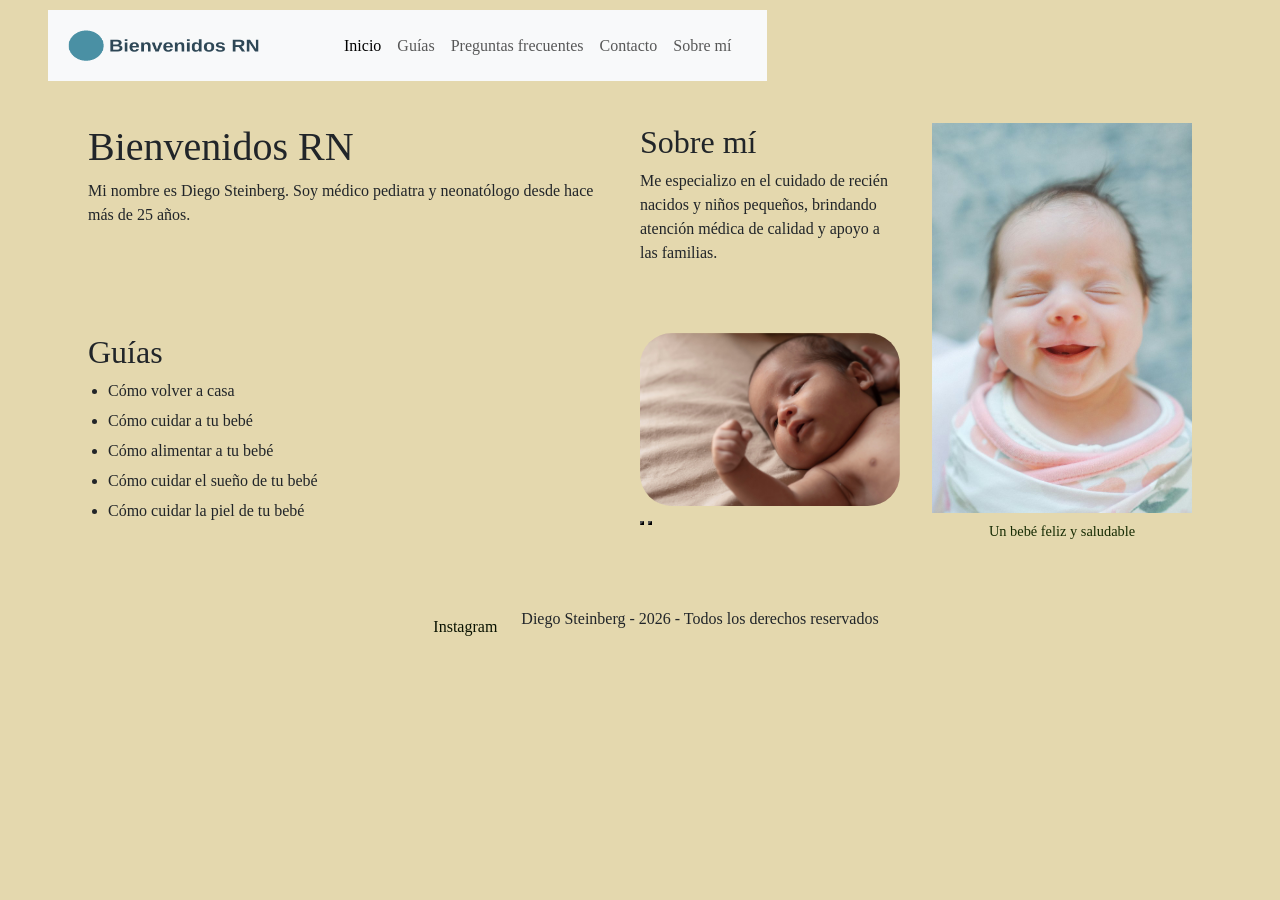
==== commit 47f0e48b: "chore: eliminar archivos css residuales y duplicados" ====
--- a/index.html
+++ b/index.html
@@ -4,12 +4,13 @@
 <head>
     <meta charset="UTF-8">
     <meta name="viewport" content="width=device-width, initial-scale=1.0">
-    <!-- css -->
-    <link rel="stylesheet" href="./styles/style.css">
+   
     <title>Bienvenidos RN</title>
     <!-- Bootstrap CSS -->
     <link href="https://cdn.jsdelivr.net/npm/bootstrap@5.3.8/dist/css/bootstrap.min.css" rel="stylesheet"
         integrity="sha384-sRIl4kxILFvY47J16cr9ZwB07vP4J8+LH7qKQnuqkuIAvNWLzeN8tE5YBujZqJLB" crossorigin="anonymous">
+         <!-- css -->
+    <link rel="stylesheet" href="./styles/style.css">
     <!--AOS -->
     <link href="https://unpkg.com/aos@2.3.1/dist/aos.css" rel="stylesheet">
 </head>
--- a/styles/style.css
+++ b/styles/style.css
@@ -225,13 +225,37 @@
   }
 }
 
+@keyframes aparecer-suave {
+  from {
+    opacity: 0;
+    transform: translateY(12px);
+  }
+  to {
+    opacity: 1;
+    transform: translateY(0);
+  }
+}
 .guias-grid article {
-  display: flex;
-  flex-direction: column;
-  gap: 8px;
   background-color: rgba(255, 255, 255, 0.35);
   padding: 16px;
   border-radius: 12px;
+  box-shadow: 0 2px 6px rgba(0, 0, 0, 0.06);
+}
+
+.guias-grid article {
+  transition: transform 0.25s ease, box-shadow 0.25s ease;
+}
+.guias-grid article:hover {
+  transform: translateY(-5px);
+}
+.guias-grid article {
+  display: flex;
+  flex-direction: column;
+  gap: 8px;
+  animation: aparecer-suave 0.5s ease-out forwards;
+}
+.guias-grid article:hover {
+  box-shadow: 0 8px 18px rgba(0, 0, 0, 0.12);
 }
 
 @media (min-width: 1024px) {
@@ -243,6 +267,12 @@
   .figura-faq img {
     border-radius: 0.375rem;
   }
+  .figura-faq {
+    transition: transform 0.3s ease, box-shadow 0.3s ease;
+  }
+  .figura-faq:hover {
+    transform: translateY(-3px);
+  }
   .figura-faq figcaption {
     margin-top: 0.5rem;
     font-size: 0.875em;
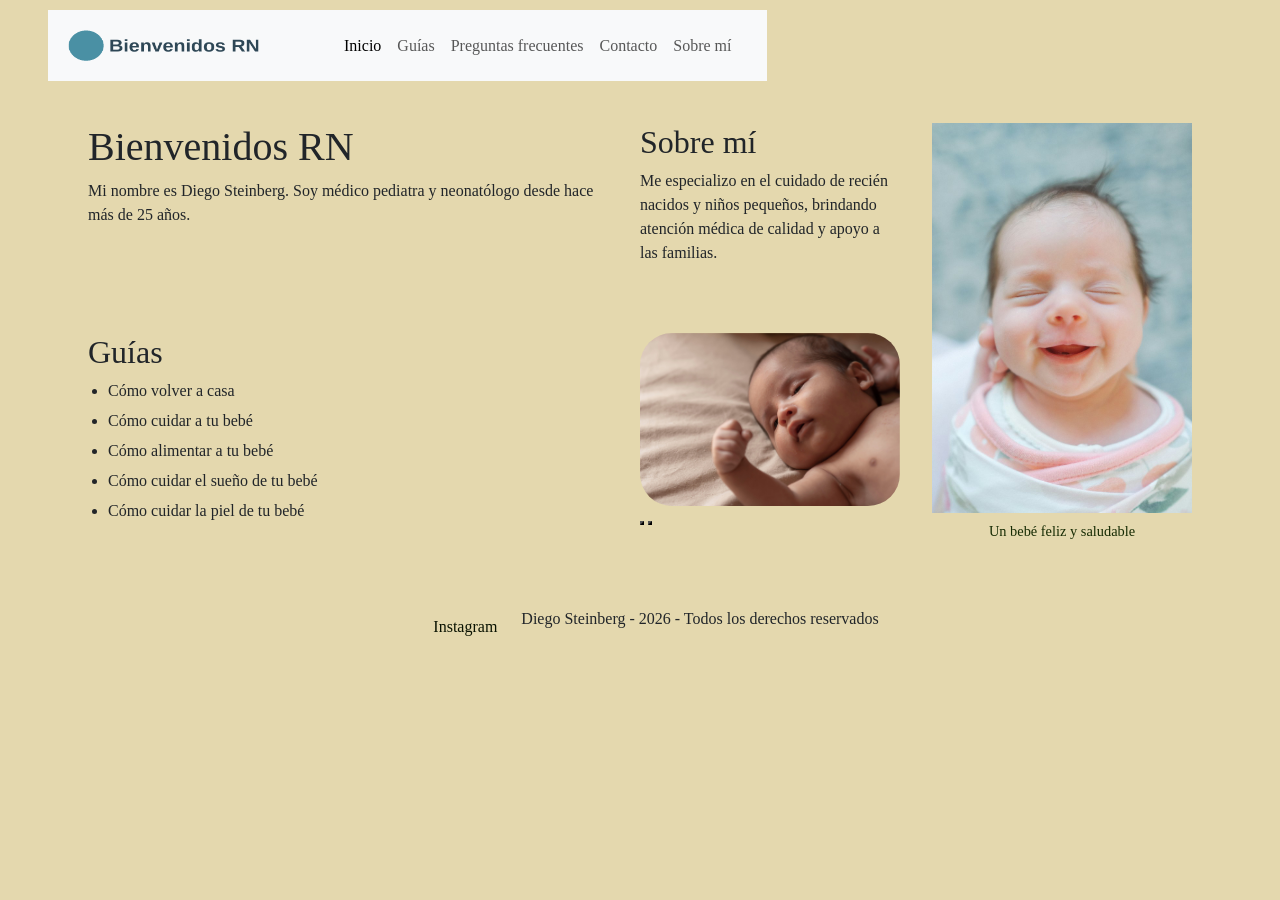
==== commit b9adf1f6: "atributos dataaos" ====
--- a/index.html
+++ b/index.html
@@ -62,18 +62,18 @@
     </header>
 
     <main class="home-grid">
-        <section>
+        <section data-aos="fade-up">
             <h1>Bienvenidos RN</h1>
             <p>Mi nombre es Diego Steinberg. Soy médico pediatra y neonatólogo desde hace más de 25 años.</p>
         </section>
 
-        <section>
+        <section dats-aos="fade-up" data-aos-delay="100">
             <h2>Sobre mí</h2>
             <p>Me especializo en el cuidado de recién nacidos y niños pequeños, brindando atención médica de calidad y
                 apoyo a las familias.</p>
         </section>
 
-        <section>
+        <section data-aos="fade-up" data-aos-delay="200">
             <h2>Guías</h2>
             <ul>
                 <li>Cómo volver a casa</li>
@@ -84,13 +84,13 @@
             </ul>
         </section>
 
-        <figure class="home-foto">
+        <figure class="home-foto" data-aos="zoom-in" data-aos-delay="150">
             <img src="assets/imagenbebe.jpg" alt="Primer plano de la cara de un recién nacido">
             <figcaption>Un bebé feliz y saludable</figcaption>
         </figure>
 
         <!--carrusel-->
-        <div id="carouselStackedBottom" class="carousel slide">
+        <div id="carouselStackedBottom" class="carousel slide" data-aos="fade-up" data-aos-delay="200">
             <div class="carousel-inner carrusel-inner">
                 <div class="carousel-item active">
                     <img src="assets/reciennacido1.jpg" class="carrusel-img" alt="...">
@@ -129,7 +129,7 @@
     <script src="https://cdn.jsdelivr.net/npm/bootstrap@5.3.8/dist/js/bootstrap.bundle.min.js"
         integrity="sha384-FKyoEForCGlyvwx9Hj09JcYn3nv7wiPVlz7YYwJrWVcXK/BmnVDxM+D2scQbITxI"
         crossorigin="anonymous"></script>
-    <!---aos->
+    <!-- aos -->
             <script src="https://unpkg.com/aos@2.3.1/dist/aos.js"></script>
     <script>
       AOS.init({
